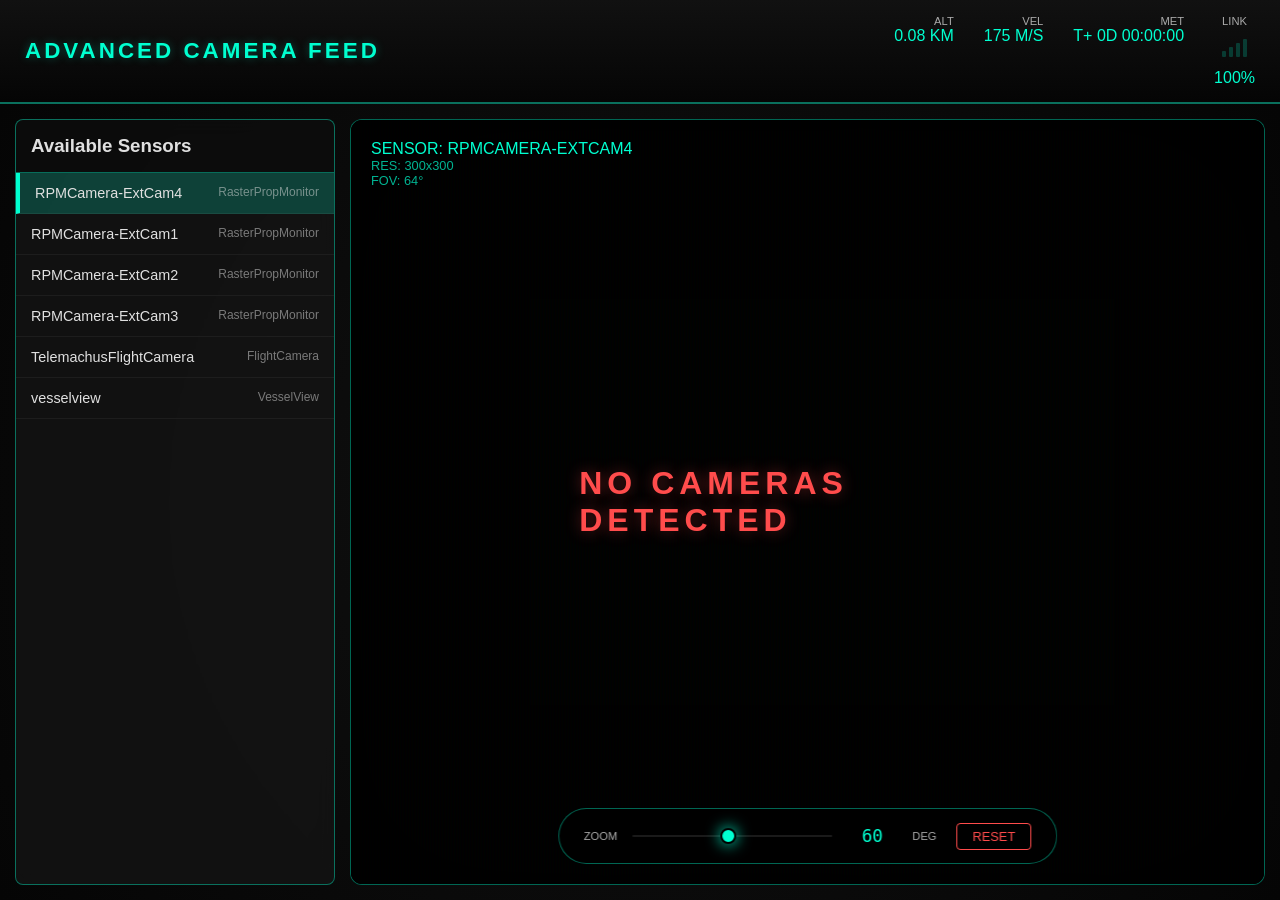
==== WebPages/WebPages/src/advanced-camera-feed/index.html @ e33390b2 "Debug UI test" ====
<html lang="en">

<head>
    <meta charset="UTF-8">
    <meta name="viewport" content="width=device-width, initial-scale=1.0">
    <title>Telemachus | Advanced Camera Feed</title>
    <link rel="stylesheet" href="style.css">
</head>

<body>
    <header>
        <div class="system-title">
            <h1>Advanced Camera Feed</h1>
        </div>
        <div class="telemetry-bar">
            <div class="telemetry-item">
                <span class="telemetry-label">ALT</span>
                <span id="tel-alt" class="telemetry-value">0.08 KM</span>
            </div>
            <div class="telemetry-item">
                <span class="telemetry-label">VEL</span>
                <span id="tel-vel" class="telemetry-value">175 M/S</span>
            </div>
            <div class="telemetry-item">
                <span class="telemetry-label">MET</span>
                <span id="tel-met" class="telemetry-value">T+ 0D 00:00:00</span>
            </div>
            <div class="telemetry-item signal-monitor">
                <span class="telemetry-label">LINK</span>
                <div class="signal-bars">
                    <div id="signal-bar-1" class="bar"></div>
                    <div id="signal-bar-2" class="bar"></div>
                    <div id="signal-bar-3" class="bar"></div>
                    <div id="signal-bar-4" class="bar"></div>
                </div>
                <span id="tel-signal" class="telemetry-value">100%</span>
            </div>
        </div>
    </header>

    <main>
        <aside class="sidebar">
            <div class="sidebar-header">
                <h3>Available Sensors</h3>
            </div>
            <ul id="camera-list" class="camera-list">
                <li class="camera-item active"><span>RPMCamera-ExtCam4</span> <small
                        style="opacity: 0.5;">RasterPropMonitor</small></li>
                <li class="camera-item "><span>RPMCamera-ExtCam1</span> <small
                        style="opacity: 0.5;">RasterPropMonitor</small></li>
                <li class="camera-item "><span>RPMCamera-ExtCam2</span> <small
                        style="opacity: 0.5;">RasterPropMonitor</small></li>
                <li class="camera-item "><span>RPMCamera-ExtCam3</span> <small
                        style="opacity: 0.5;">RasterPropMonitor</small></li>
                <li class="camera-item "><span>TelemachusFlightCamera</span> <small
                        style="opacity: 0.5;">FlightCamera</small></li>
                <li class="camera-item "><span>vesselview</span> <small style="opacity: 0.5;">VesselView</small></li>
            </ul>
        </aside>

        <section class="viewport-container">
            <div class="signal-metadata">
                <div id="metadata-camera-name">SENSOR: RPMCAMERA-EXTCAM4</div>
                <div id="metadata-resolution" style="font-size: 0.8rem; opacity: 0.7;">RES: 300x300</div>
                <div id="metadata-fov" style="font-size: 0.8rem; opacity: 0.7;">FOV: 64°</div>
            </div>

            <!-- Use a canvas for high-performance rendering without blob URL spam -->
            <canvas id="camera-feed" class="camera-viewport"></canvas>

            <div id="glitch-overlay" class="glitch-overlay"></div>

            <div id="viewport-overlay" class="viewport-overlay">
                <div id="status-spinner" class="spinner"></div>
                <div id="status-text" class="status-text">INITIALIZING...</div>
            </div>

            <div class="crt-overlay"></div>
            <div class="crt-vignette"></div>

            <div class="controls-panel">
                <div class="fov-control">
                    <span class="telemetry-label">Zoom</span>
                    <div class="slider-wrapper">
                        <div id="ruler-scale" class="ruler-scale">
                            <!-- Dynamic ticks generated by JS -->
                        </div>
                        <input type="range" id="fov-slider" min="5" max="120" step="5" value="60">
                    </div>
                    <input type="text" id="fov-input" class="fov-value-display" value="60">
                    <span class="telemetry-label">DEG</span>
                </div>
                <button id="reset-zoom-btn" class="action-btn" style="border-color: #ff4c4c; color: #ff4c4c;">Reset</button>
            </div>
        </section>
    </main>

    <script src="../js/telemachus-camera-stream.js"></script>
    <script src="app.js"></script>


</body>

</html>
---- WebPages/WebPages/src/advanced-camera-feed/style.css ----
:root {
    --bg-color: #050505;
    --panel-bg: rgba(20, 20, 20, 0.8);
    --accent-color: #00ffd0;
    --accent-glow: rgba(0, 255, 208, 0.3);
    --text-primary: #e0e0e0;
    --text-secondary: #aaaaaa;
    --border-color: rgba(0, 255, 208, 0.4);
    --crt-flicker: 0.15s;
    --transition: all 0.3s ease;
}

* {
    box-sizing: border-box;
    margin: 0;
    padding: 0;
    font-family: 'Segoe UI', Roboto, Helvetica, Arial, sans-serif;
}

body {
    background-color: var(--bg-color);
    color: var(--text-primary);
    overflow: hidden;
    height: 100vh;
    display: flex;
    flex-direction: column;
}

/* Header Section */
header {
    background: linear-gradient(to bottom, #111, #050505);
    padding: 15px 25px;
    border-bottom: 2px solid var(--border-color);
    display: flex;
    justify-content: space-between;
    align-items: center;
    box-shadow: 0 4px 15px rgba(0, 0, 0, 0.5);
}

.system-title h1 {
    font-size: 1.4rem;
    letter-spacing: 3px;
    color: var(--accent-color);
    text-transform: uppercase;
    text-shadow: 0 0 10px var(--accent-glow);
}

.telemetry-bar {
    display: flex;
    gap: 30px;
    font-family: monospace;
}

.telemetry-item {
    display: flex;
    flex-direction: column;
    align-items: flex-end;
}

.telemetry-item.signal-monitor {
    display: flex;
    align-items: center;
    gap: 12px;
}

.signal-bars {
    display: flex;
    align-items: flex-end;
    gap: 3px;
    height: 18px;
}

.signal-bars .bar {
    width: 4px;
    background: var(--accent-color);
    opacity: 0.2;
    border-radius: 1px;
}

.signal-bars .bar.active {
    opacity: 1;
    box-shadow: 0 0 5px var(--accent-glow);
}

.signal-bars #signal-bar-1 { height: 6px; }
.signal-bars #signal-bar-2 { height: 10px; }
.signal-bars #signal-bar-3 { height: 14px; }
.signal-bars #signal-bar-4 { height: 18px; }

.signal-bars.low .bar.active { background: #ffcc00; }
.signal-bars.critical .bar.active { background: #ff4c4c; animation: blink 0.5s infinite; }

.telemetry-label {
    font-size: 0.7rem;
    color: var(--text-secondary);
    text-transform: uppercase;
}

.telemetry-value {
    font-size: 1rem;
    color: var(--accent-color);
}

/* Main Content Area */
main {
    flex: 1;
    display: grid;
    grid-template-columns: 320px 1fr;
    gap: 15px;
    padding: 15px;
    background: radial-gradient(circle at center, #111 0%, #050505 100%);
}

/* Sidebar / Camera Selector */
.sidebar {
    background: var(--panel-bg);
    border: 1px solid var(--border-color);
    backdrop-filter: blur(10px);
    border-radius: 8px;
    display: flex;
    flex-direction: column;
    overflow: hidden;
}

.sidebar-header {
    padding: 15px;
    background: rgba(0, 0, 0, 0.3);
    border-bottom: 1px solid var(--border-color);
}

.camera-list {
    flex: 1;
    overflow-y: auto;
    list-style: none;
}

.camera-item {
    padding: 12px 15px;
    border-bottom: 1px solid rgba(255, 255, 255, 0.05);
    cursor: pointer;
    transition: var(--transition);
    display: flex;
    justify-content: space-between;
    font-size: 0.9rem;
}

.camera-item:hover {
    background: rgba(0, 255, 208, 0.1);
}

.camera-item.active {
    background: rgba(0, 255, 208, 0.2);
    border-left: 4px solid var(--accent-color);
}

/* Feed Viewport */
.viewport-container {
    position: relative;
    background: #000;
    border: 1px solid var(--border-color);
    border-radius: 12px;
    overflow: hidden;
    display: flex;
    flex-direction: column;
    box-shadow: inset 0 0 100px rgba(0, 0, 0, 0.9);
}

#camera-feed, .camera-viewport {
    width: 100%;
    height: 100%;
    object-fit: contain;
    background: #000;
}

.signal-metadata {
    position: absolute;
    top: 20px;
    left: 20px;
    font-family: monospace;
    color: var(--accent-color);
    text-shadow: 0 0 5px #000;
    z-index: 10;
    pointer-events: none;
}

/* CRT Effects Overlay */
.crt-overlay {
    position: absolute;
    top: 0;
    left: 0;
    width: 100%;
    height: 100%;
    background: linear-gradient(rgba(18, 16, 16, 0) 50%, rgba(0, 0, 0, 0.1) 50%),
                linear-gradient(90deg, rgba(255, 0, 0, 0.02), rgba(0, 255, 0, 0.01), rgba(0, 0, 255, 0.02));
    background-size: 100% 3px, 3px 100%;
    z-index: 5;
    pointer-events: none;
    animation: flicker 0.15s infinite;
}

.crt-vignette {
    position: absolute;
    top: 0;
    left: 0;
    width: 100%;
    height: 100%;
    box-shadow: inset 0 0 150px rgba(0,0,0,0.8);
    z-index: 6;
    pointer-events: none;
    border-radius: 12px;
}

/* Viewport Overlay & Status Messages */
.viewport-overlay {
    position: absolute;
    top: 50%;
    left: 50%;
    transform: translate(-50%, -50%);
    z-index: 20;
    display: flex;
    flex-direction: column;
    align-items: center;
    gap: 20px;
    pointer-events: none;
    transition: var(--transition);
}

.status-text {
    font-size: 2rem;
    font-weight: bold;
    letter-spacing: 5px;
    text-transform: uppercase;
    color: var(--accent-color);
    text-shadow: 0 0 10px var(--accent-glow);
}

.status-text.error {
    color: #ff4c4c;
    text-shadow: 0 0 15px rgba(255, 76, 76, 0.4);
    animation: blink 0.8s infinite;
}

@keyframes blink {
    0% { opacity: 1; }
    50% { opacity: 0.3; }
    100% { opacity: 1; }
}

.spinner {
    width: 60px;
    height: 60px;
    border: 4px solid rgba(0, 255, 208, 0.1);
    border-top: 4px solid var(--accent-color);
    border-radius: 50%;
    animation: spin 1s linear infinite;
}

@keyframes spin {
    0% { transform: rotate(0deg); }
    100% { transform: rotate(360deg); }
}

/* Glitch & Interference Overlay */
.glitch-overlay {
    position: absolute;
    top: 0;
    left: 0;
    width: 100%;
    height: 100%;
    z-index: 15;
    pointer-events: none;
    opacity: 0;
    background: repeating-linear-gradient(
        0deg,
        rgba(255, 255, 255, 0.05),
        rgba(255, 255, 255, 0.05) 1px,
        transparent 1px,
        transparent 2px
    );
    transition: opacity 0.3s;
}

.glitch-overlay.active {
    opacity: 1;
    animation: static-noise 0.2s infinite;
}

@keyframes static-noise {
    0% { transform: translate(0,0) scale(1); }
    20% { transform: translate(-5px, 5px) scale(1.02); filter: hue-rotate(90deg); }
    40% { transform: translate(5px, -5px) scale(0.98); }
    60% { transform: translate(-2px, -2px) scale(1.01); filter: contrast(150%); }
    80% { transform: translate(2px, 2px) scale(1.05); }
    100% { transform: translate(0,0) scale(1); }
}

@keyframes flicker {
    0% { opacity: 0.95; }
    50% { opacity: 1.0; }
    100% { opacity: 0.97; }
}

/* Controls Overlay */
.controls-panel {
    position: absolute;
    bottom: 20px;
    left: 50%;
    transform: translateX(-50%);
    background: rgba(0, 0, 0, 0.7);
    padding: 12px 25px;
    border-radius: 50px;
    border: 1px solid var(--border-color);
    backdrop-filter: blur(5px);
    display: flex;
    align-items: center;
    gap: 20px;
    z-index: 15;
    transition: var(--transition);
}

.fov-control {
    display: flex;
    align-items: center;
    gap: 15px;
}

.slider-wrapper {
    position: relative;
    width: 200px;
    height: 30px;
    display: flex;
    flex-direction: column;
    justify-content: center;
    align-items: center;
}

.ruler-scale {
    position: absolute;
    top: 5px;
    width: 184px; /* Track width (200) - Thumb width (16) */
    height: 10px;
    pointer-events: none;
    z-index: 1;
}

.ruler-scale span {
    position: absolute;
    top: 0;
    transform: translateX(-50%);
    width: 1px;
    height: 5px;
    background: var(--accent-color);
    opacity: 0.15;
    transition: var(--transition);
}

/* Major ticks every 15 degrees (dynamic class) */
.ruler-scale span.major {
    height: 10px;
    opacity: 0.4;
    width: 2px;
}

input[type=range] {
    appearance: none;
    -webkit-appearance: none;
    width: 200px;
    background: rgba(255, 255, 255, 0.1);
    height: 2px;
    border-radius: 1px;
    position: relative;
    z-index: 2;
    cursor: pointer;
}

input[type=range]::-webkit-slider-thumb {
    -webkit-appearance: none;
    height: 16px;
    width: 16px;
    border-radius: 50%;
    background: var(--accent-color);
    cursor: pointer;
    box-shadow: 0 0 15px var(--accent-color);
    border: 2px solid #000;
}

.fov-value-display {
    width: 50px;
    background: transparent;
    border: none;
    color: var(--accent-color);
    font-family: monospace;
    font-size: 1.1rem;
    text-align: center;
}

.action-btn {
    background: transparent;
    border: 1px solid var(--accent-color);
    color: var(--accent-color);
    padding: 5px 15px;
    border-radius: 4px;
    cursor: pointer;
    text-transform: uppercase;
    font-size: 0.8rem;
    transition: var(--transition);
}

.action-btn:hover {
    background: var(--accent-color);
    color: #000;
}

/* Scrollbar Style */
::-webkit-scrollbar {
    width: 6px;
}

::-webkit-scrollbar-track {
    background: rgba(0, 0, 0, 0.1);
}

::-webkit-scrollbar-thumb {
    background: var(--border-color);
    border-radius: 3px;
}
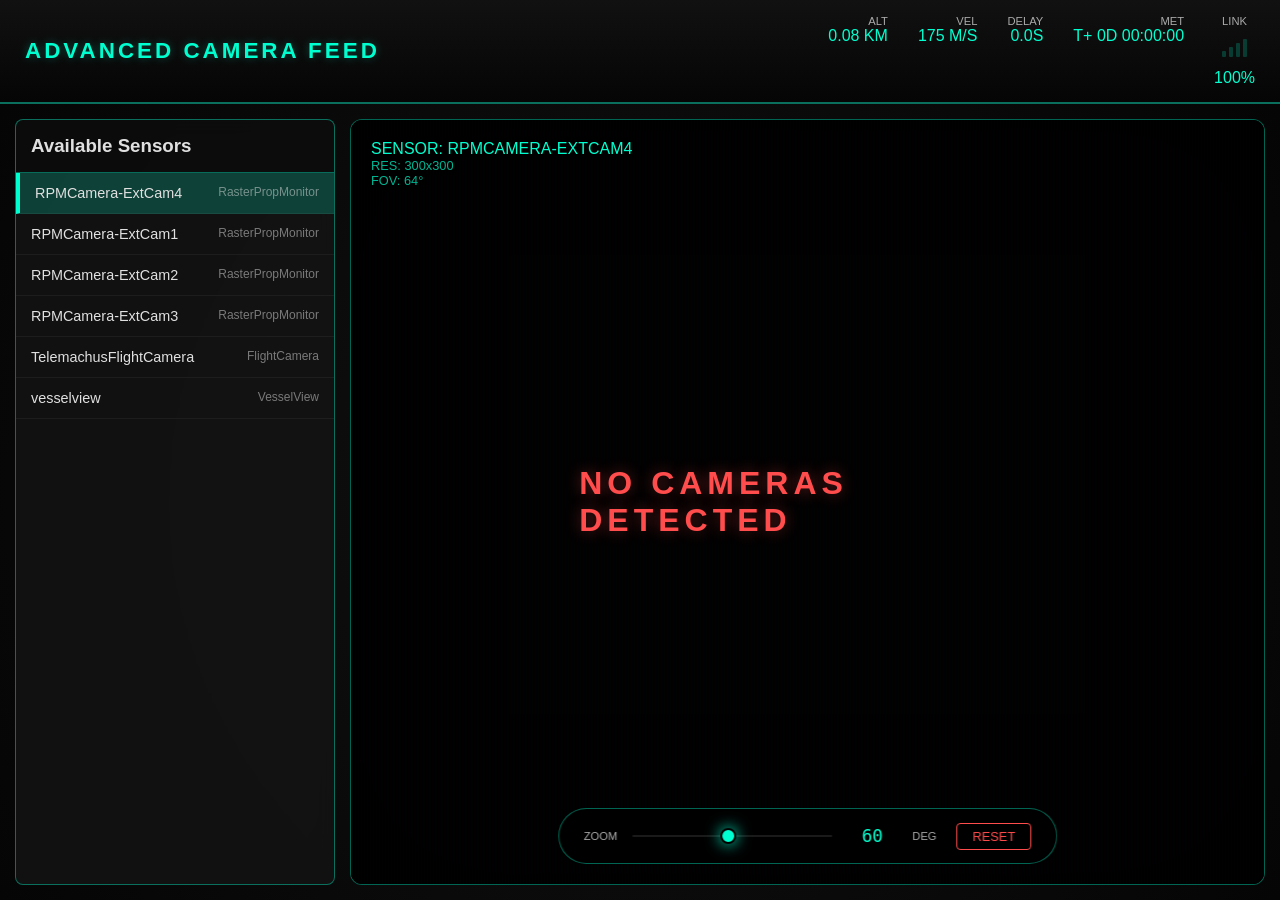
==== commit b7d68278: "fix: all issue for delay solved" ====
--- a/WebPages/WebPages/src/advanced-camera-feed/index.html
+++ b/WebPages/WebPages/src/advanced-camera-feed/index.html
@@ -20,6 +20,10 @@
             <div class="telemetry-item">
                 <span class="telemetry-label">VEL</span>
                 <span id="tel-vel" class="telemetry-value">175 M/S</span>
+            </div>
+            <div class="telemetry-item">
+                <span class="telemetry-label">DELAY</span>
+                <span id="tel-delay" class="telemetry-value">0.0S</span>
             </div>
             <div class="telemetry-item">
                 <span class="telemetry-label">MET</span>
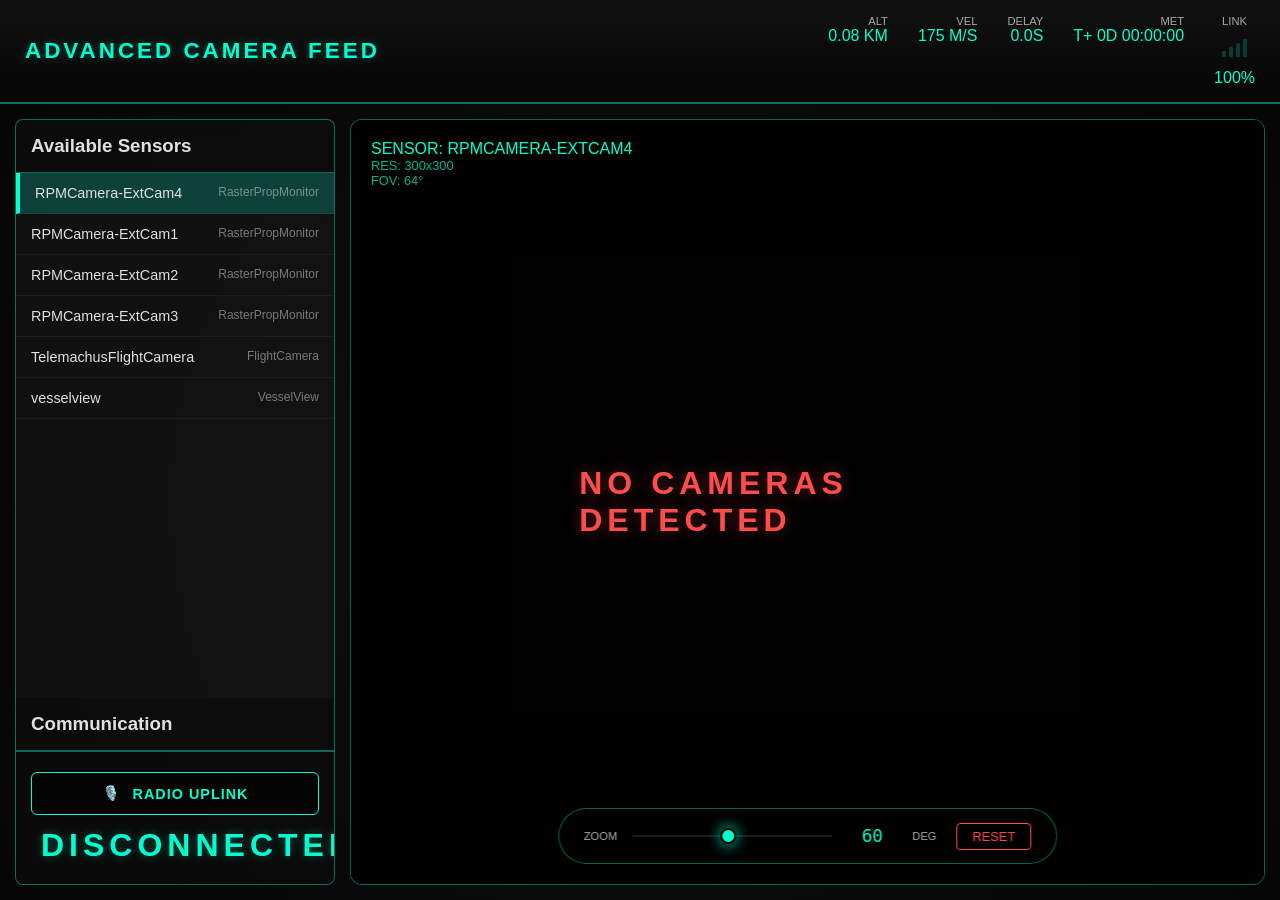
==== commit 07909212: "fix: websocket streaming system" ====
--- a/WebPages/WebPages/src/advanced-camera-feed/index.html
+++ b/WebPages/WebPages/src/advanced-camera-feed/index.html
@@ -60,6 +60,20 @@
                         style="opacity: 0.5;">FlightCamera</small></li>
                 <li class="camera-item "><span>vesselview</span> <small style="opacity: 0.5;">VesselView</small></li>
             </ul>
+
+            <div class="sidebar-header" style="margin-top: 20px;">
+                <h3>Communication</h3>
+            </div>
+            <div class="comms-panel">
+                <button id="radio-ptt-btn" class="radio-btn">
+                    <span class="icon">🎙️</span>
+                    <span class="label">RADIO UPLINK</span>
+                </button>
+                <div id="radio-status" class="radio-status">
+                    <span class="status-dot"></span>
+                    <span class="status-text">DISCONNECTED</span>
+                </div>
+            </div>
         </aside>
 
         <section class="viewport-container">
--- a/WebPages/WebPages/src/advanced-camera-feed/style.css
+++ b/WebPages/WebPages/src/advanced-camera-feed/style.css
@@ -134,6 +134,73 @@
     list-style: none;
 }
 
+/* Radio/Comms Panel */
+.comms-panel {
+    padding: 20px 15px;
+    background: rgba(0, 0, 0, 0.4);
+    border-top: 1px solid var(--border-color);
+    display: flex;
+    flex-direction: column;
+    gap: 12px;
+}
+
+.radio-btn {
+    background: rgba(0, 0, 0, 0.6);
+    border: 1px solid var(--accent-color);
+    color: var(--accent-color);
+    padding: 12px;
+    border-radius: 6px;
+    cursor: pointer;
+    display: flex;
+    align-items: center;
+    justify-content: center;
+    gap: 12px;
+    font-weight: bold;
+    letter-spacing: 1px;
+    transition: var(--transition);
+    text-transform: uppercase;
+    font-size: 0.9rem;
+}
+
+.radio-btn:hover {
+    background: var(--accent-glow);
+    box-shadow: 0 0 15px var(--accent-glow);
+}
+
+.radio-btn.active {
+    background: #ff4c4c;
+    color: white;
+    border-color: #ff4c4c;
+    box-shadow: 0 0 20px rgba(255, 76, 76, 0.5);
+}
+
+.radio-status {
+    display: flex;
+    align-items: center;
+    gap: 10px;
+    font-size: 0.75rem;
+    color: var(--text-secondary);
+    font-family: monospace;
+}
+
+.status-dot {
+    width: 8px;
+    height: 8px;
+    background: #333;
+    border-radius: 50%;
+    transition: var(--transition);
+}
+
+.radio-status.online .status-dot {
+    background: #00ff00;
+    box-shadow: 0 0 8px #00ff00;
+}
+
+.radio-status.transmitting .status-dot {
+    background: #ff0000;
+    animation: blink 0.5s infinite;
+}
+
 .camera-item {
     padding: 12px 15px;
     border-bottom: 1px solid rgba(255, 255, 255, 0.05);
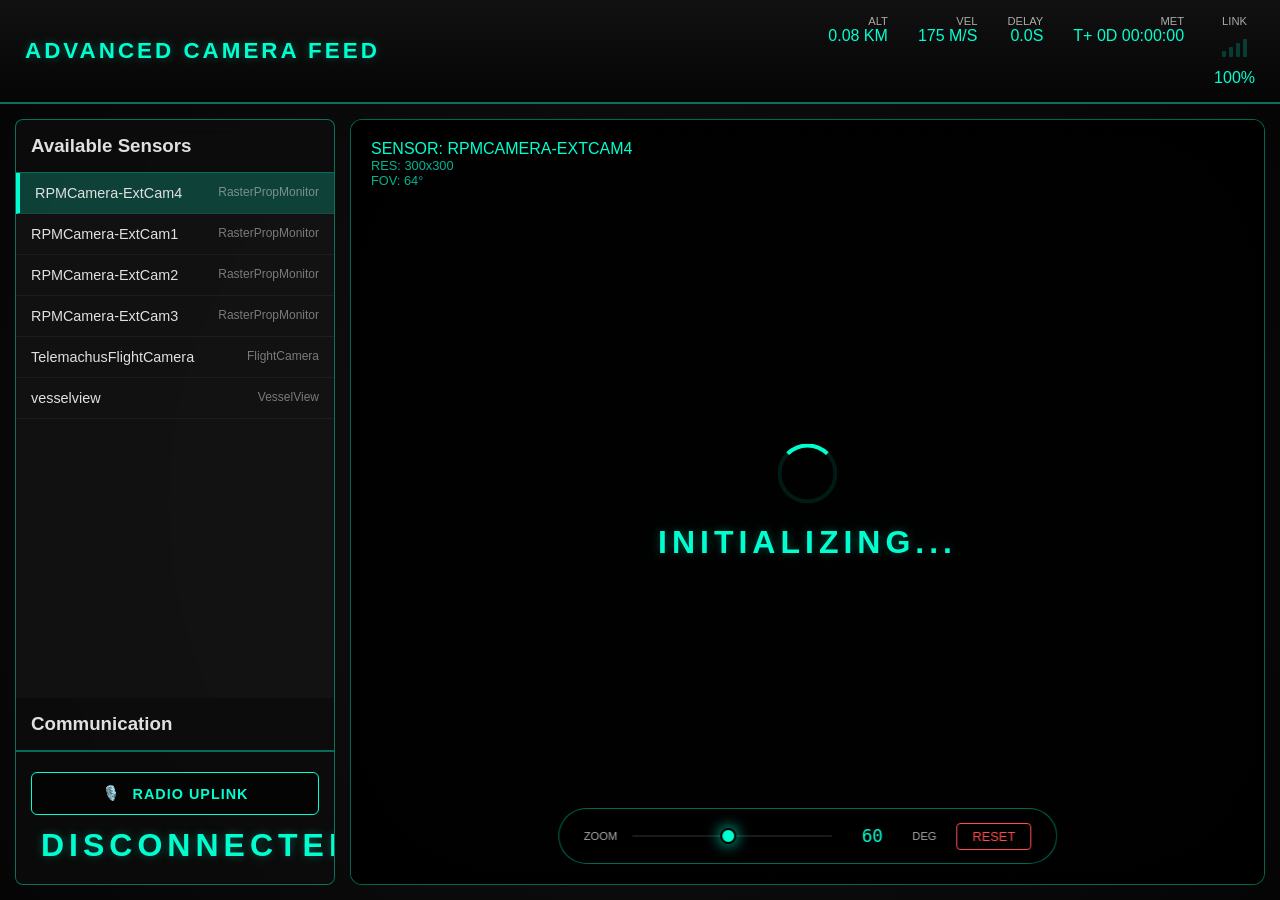
==== commit fa209655: "feat: new working up-downstream system" ====
--- a/WebPages/WebPages/src/advanced-camera-feed/index.html
+++ b/WebPages/WebPages/src/advanced-camera-feed/index.html
@@ -113,7 +113,9 @@
         </section>
     </main>
 
-    <script src="../js/telemachus-camera-stream.js"></script>
+    <script src="../js/telemachus-signal-link.js"></script>
+    <script src="../js/consumers/camera-receiver.js"></script>
+    <script src="../js/providers/radio-transmitter.js"></script>
     <script src="app.js"></script>
 
 
--- a/WebPages/WebPages/src/advanced-camera-feed/style.css
+++ b/WebPages/WebPages/src/advanced-camera-feed/style.css
@@ -147,6 +147,17 @@
 .radio-btn {
     background: rgba(0, 0, 0, 0.6);
     border: 1px solid var(--accent-color);
+    user-select: none;
+    -webkit-user-select: none;
+    -moz-user-select: none;
+    -ms-user-select: none;
+    
+    touch-action: none;
+    -webkit-touch-callout: none;
+    -webkit-tap-highlight-color: transparent;
+    -webkit-user-drag: none;
+    
+    overflow: hidden;
     color: var(--accent-color);
     padding: 12px;
     border-radius: 6px;
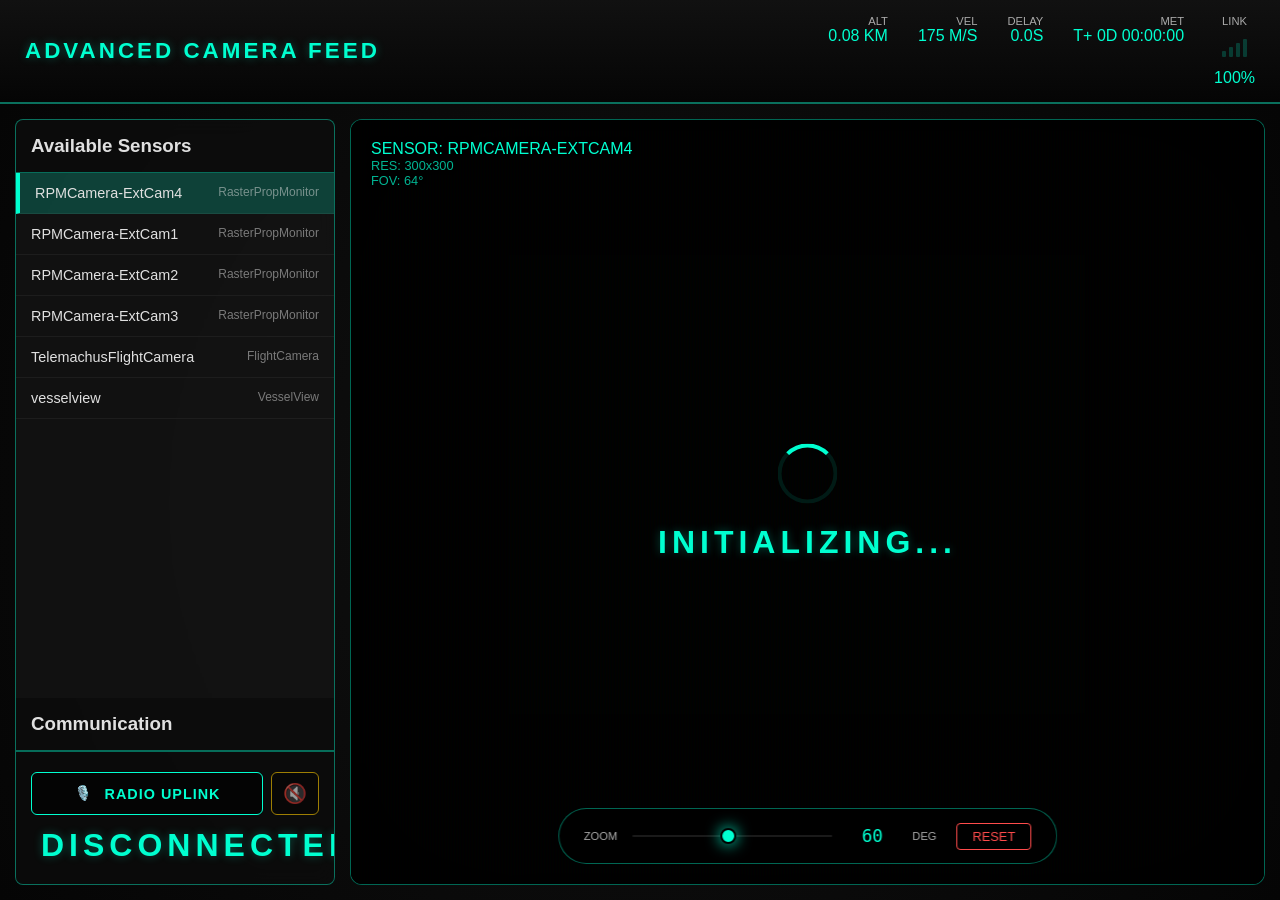
==== commit d8dad793: "Mute button" ====
--- a/WebPages/WebPages/src/advanced-camera-feed/index.html
+++ b/WebPages/WebPages/src/advanced-camera-feed/index.html
@@ -65,10 +65,15 @@
                 <h3>Communication</h3>
             </div>
             <div class="comms-panel">
-                <button id="radio-ptt-btn" class="radio-btn">
-                    <span class="icon">🎙️</span>
-                    <span class="label">RADIO UPLINK</span>
-                </button>
+                <div style="display: flex; gap: 8px;">
+                    <button id="radio-ptt-btn" class="radio-btn" style="flex: 1;">
+                        <span class="icon">🎙️</span>
+                        <span class="label">RADIO UPLINK</span>
+                    </button>
+                    <button id="radio-speaker-btn" class="radio-speaker-btn muted">
+                        <span class="icon">🔇</span>
+                    </button>
+                </div>
                 <div id="radio-status" class="radio-status">
                     <span class="status-dot"></span>
                     <span class="status-text">DISCONNECTED</span>
@@ -115,6 +120,7 @@
 
     <script src="../js/telemachus-signal-link.js"></script>
     <script src="../js/consumers/camera-receiver.js"></script>
+    <script src="../js/consumers/radio-receiver.js"></script>
     <script src="../js/providers/radio-transmitter.js"></script>
     <script src="app.js"></script>
 
--- a/WebPages/WebPages/src/advanced-camera-feed/style.css
+++ b/WebPages/WebPages/src/advanced-camera-feed/style.css
@@ -183,6 +183,35 @@
     color: white;
     border-color: #ff4c4c;
     box-shadow: 0 0 20px rgba(255, 76, 76, 0.5);
+}
+
+.radio-speaker-btn {
+    width: 48px;
+    background: rgba(0, 0, 0, 0.4);
+    border: 1px solid var(--accent-color);
+    border-radius: 6px;
+    cursor: pointer;
+    display: flex;
+    align-items: center;
+    justify-content: center;
+    font-size: 1.2rem;
+    transition: var(--transition);
+    color: var(--accent-color);
+}
+
+.radio-speaker-btn:hover {
+    background: var(--accent-glow);
+}
+
+.radio-speaker-btn.muted {
+    border-color: #ffcc00;
+    color: #ffcc00;
+    opacity: 0.6;
+}
+
+.radio-speaker-btn.unmuted {
+    background: rgba(0, 255, 208, 0.1);
+    box-shadow: 0 0 10px var(--accent-glow);
 }
 
 .radio-status {
